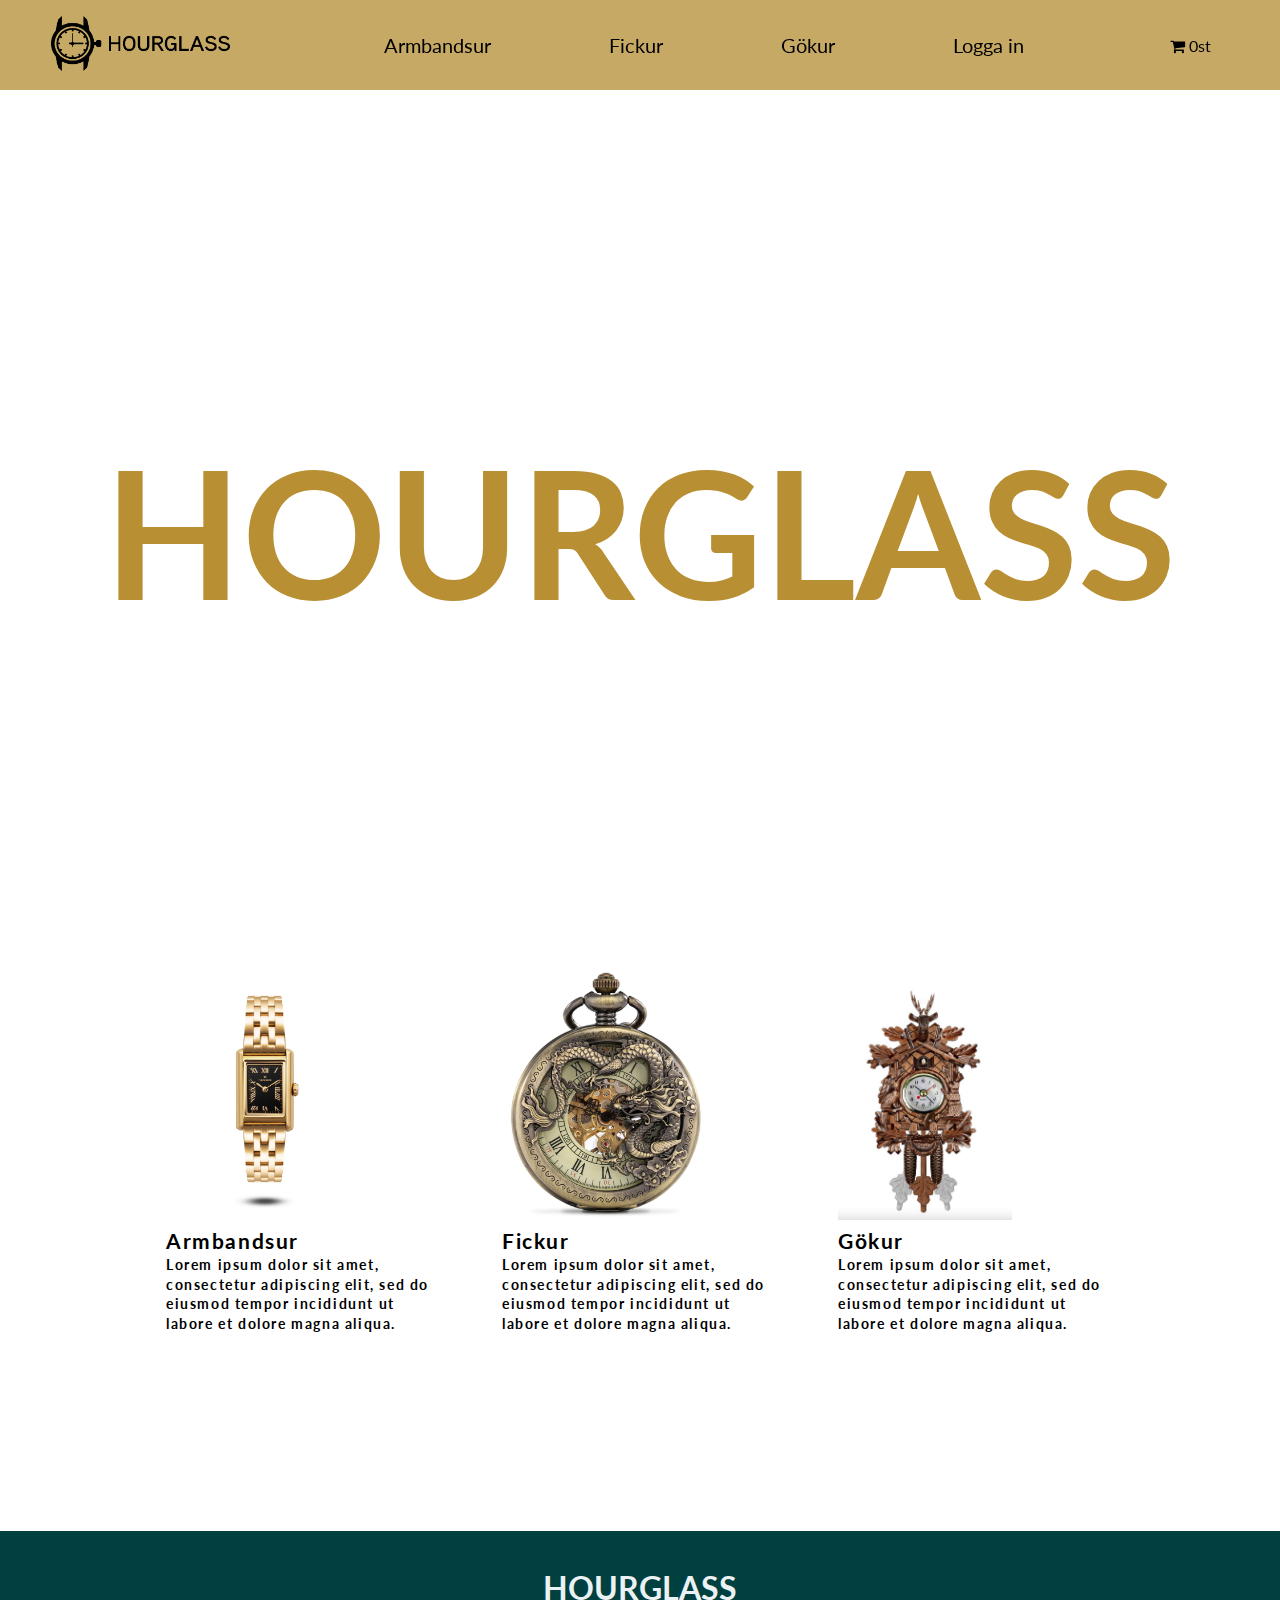
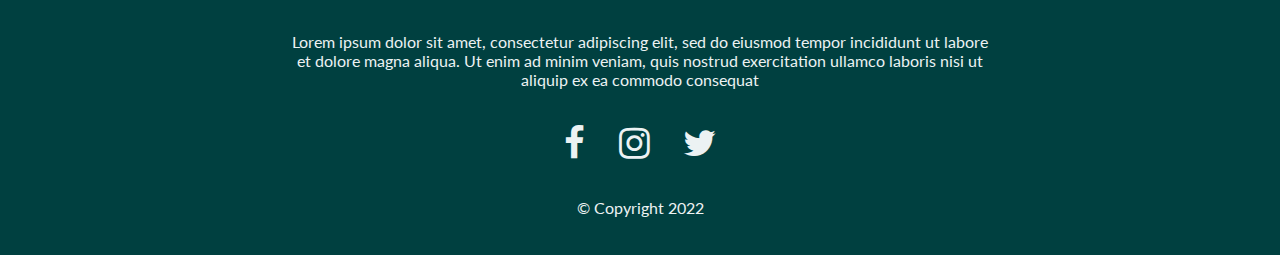
==== index.html @ e92aa278 "la till de jag tog bort p tag vid produkterna" ====
<!DOCTYPE html>
<html lang="sv">
<head>
  <meta charset="UTF-8">
  <meta http-equiv="X-UA-Compatible" content="IE=edge">
  <meta name="viewport" content="width=device-width, initial-scale=1.0">
  <link rel="stylesheet" href="https://use.fontawesome.com/releases/v5.6.3/css/all.css" integrity="sha384-UHRtZLI+pbxtHCWp1t77Bi1L4ZtiqrqD80Kn4Z8NTSRyMA2Fd33n5dQ8lWUE00s/" crossorigin="anonymous">
  <link rel="stylesheet" href="https://cdnjs.cloudflare.com/ajax/libs/font-awesome/4.7.0/css/font-awesome.min.css">
  <link rel="stylesheet" href="./Sass/style.css">
  <title>Watches - Webshop</title>
</head>
<body>
  <header class="header-img">
    <section class="header">
      <div class="logo"><a href="index.html"> <img src="./logo/hourglass-logo-1.png" alt="Hourglass logo" class="hourglass-logo"> </a></div>
      <div class="cart">
        <i class="fa fa-shopping-cart" aria-hidden="true"></i>
        <span id="quantity">0</span>st
      </div>
      <div class="hamburger-container">
        <div class="hamburger-line"></div>
      </div>
      <nav class="nav">
        <ul id="loginMenuList">
          <li><a href="Produktlista.html?category=armbandsur">Armbandsur</a></li>
          <li><a href="Produktlista.html?category=Fickur">Fickur</a></li>
          <li><a href="Produktlista.html?category=Gökur">Gökur</a></li>
          <li id="loginMenuLink"><a href="./login.html">Logga in</a></li>
        </ul>
      </nav>
    </section>
    <div class="imgDiv">
    <img class="headerIMG" src="https://images.unsplash.com/photo-1613710774862-d813121e6d44?ixlib=rb-1.2.1&ixid=MnwxMjA3fDB8MHxwaG90by1wYWdlfHx8fGVufDB8fHx8&auto=format&fit=crop&w=870&q=80" alt="">
    </div>
    <h1 class="startheading">HOURGLASS</h1>
  </header>
  <main class="startmain">
    <Section class="categorycontainer">
      <div class="category"><a href="Produktlista.html?category=armbandsur">
        <img src="./images/products/Armbandsur1.png" alt="">
      <h2>Armbandsur</h2><p>Lorem ipsum dolor sit amet, consectetur adipiscing elit, sed do eiusmod tempor incididunt ut labore et dolore magna aliqua.</p></a></div>
      <div class="category"><a href="Produktlista.html?category=Fickur">
        <img src="../images/products/Fickur1.png" alt="">
        <h2>Fickur</h2><p>Lorem ipsum dolor sit amet, consectetur adipiscing elit, sed do eiusmod tempor incididunt ut labore et dolore magna aliqua.</p></a></div>
      <div class="category"><a href="Produktlista.html?category=Gökur">
        <img src="../images/products/gokur5.png" alt="">
        <h2>Gökur</h2><p>Lorem ipsum dolor sit amet, consectetur adipiscing elit, sed do eiusmod tempor incididunt ut labore et dolore magna aliqua.</p></a></div>
    </Section>
  </main>
  <footer class="footer">
    <div class="footerTitle">
      <li><a href="index.html">HOURGLASS</a></li>
    </div>
    <div class="footerText">
      <p>Lorem ipsum dolor sit amet, consectetur adipiscing elit, sed do eiusmod tempor incididunt ut labore et dolore magna aliqua. 
        Ut enim ad minim veniam, quis nostrud exercitation ullamco laboris nisi ut aliquip ex ea commodo consequat
      </p>
    </div>
    
    <div class="social">
      <i class="fa fa-facebook"></i>
      <i class="fa fa-instagram"></i>
      <i class="fa fa-twitter"></i>
    </div>

    <p class="copyright">&copy; Copyright 2022 </p>
  </footer>

  <script src="./js/main.js"></script>
</body>
</html>
---- Sass/style.css ----
@import url(//fonts.googleapis.com/css?family=Lato:300:400);
main .main-wrapper {
  width: 90%;
  background: #004040;
  color: white;
  display: -webkit-box;
  display: -ms-flexbox;
  display: flex;
  -ms-flex-pack: distribute;
      justify-content: space-around;
  -webkit-box-orient: vertical;
  -webkit-box-direction: normal;
      -ms-flex-direction: column;
          flex-direction: column;
  -webkit-box-align: center;
      -ms-flex-align: center;
          align-items: center;
  margin: 10%;
}

main .main-wrapper .order-button {
  margin: 2%;
  border: 1px solid black;
  padding: 5px;
  border-radius: 7px;
}

main .main-wrapper .order-button:hover {
  background: #6d6dfa;
}

main .main-wrapper .shoppingcart-wrapper .card {
  color: black;
  width: 70vw;
  margin: 3% 0;
  padding: 1rem;
  border: 1px solid black;
  background: white;
}

main .main-wrapper .shoppingcart-wrapper .card img {
  width: 20vw;
}

main .main-wrapper .shoppingcart-wrapper .card .productHeaderContainer {
  display: -webkit-box;
  display: -ms-flexbox;
  display: flex;
  -webkit-box-pack: justify;
      -ms-flex-pack: justify;
          justify-content: space-between;
  -webkit-box-orient: horizontal;
  -webkit-box-direction: normal;
      -ms-flex-direction: row;
          flex-direction: row;
  -webkit-box-align: center;
      -ms-flex-align: center;
          align-items: center;
}

main .main-wrapper .shoppingcart-wrapper .card .productHeaderContainer .deleteBtn {
  border: none;
  background: none;
  font-size: 20px;
  margin-right: 5%;
  cursor: pointer;
}

main .main-wrapper .shoppingcart-wrapper .card .bottom-line-wrapper {
  margin-top: 5%;
  display: -webkit-box;
  display: -ms-flexbox;
  display: flex;
  -webkit-box-pack: justify;
      -ms-flex-pack: justify;
          justify-content: space-between;
  -webkit-box-orient: horizontal;
  -webkit-box-direction: normal;
      -ms-flex-direction: row;
          flex-direction: row;
  -webkit-box-align: center;
      -ms-flex-align: center;
          align-items: center;
  width: 100%;
}

main .main-wrapper .shoppingcart-wrapper .card .bottom-line-wrapper button {
  padding: .5vh 1.5vw;
  border: .5px solid black;
  background: rgba(185, 143, 52, 0.3);
}

main .main-wrapper .shoppingcart-wrapper .card .bottom-line-wrapper .decreaseBtn {
  border-radius: 5px 0 0 5px;
}

main .main-wrapper .shoppingcart-wrapper .card .bottom-line-wrapper .increaseBtn {
  border-radius: 0 5px 5px 0;
}

main .orderCartBtn {
  -ms-flex-item-align: center !important;
      -ms-grid-row-align: center !important;
      align-self: center !important;
  margin-bottom: 20vh !important;
}

@media only screen and (min-width: 600px) {
  main .main-wrapper .shoppingcart-wrapper .card {
    display: -webkit-box;
    display: -ms-flexbox;
    display: flex;
    -webkit-box-pack: start;
        -ms-flex-pack: start;
            justify-content: flex-start;
    -webkit-box-orient: horizontal;
    -webkit-box-direction: normal;
        -ms-flex-direction: row;
            flex-direction: row;
    -webkit-box-align: center;
        -ms-flex-align: center;
            align-items: center;
    margin: 1% 0;
  }
  main .main-wrapper .shoppingcart-wrapper .card img {
    width: 8vw;
    margin-right: 5%;
  }
  main .main-wrapper .shoppingcart-wrapper .card .productHeaderContainer {
    margin: 0 0 5% 0;
  }
  main .main-wrapper .shoppingcart-wrapper .card .bottom-line-wrapper {
    display: -webkit-box;
    display: -ms-flexbox;
    display: flex;
    -webkit-box-pack: justify;
        -ms-flex-pack: justify;
            justify-content: space-between;
    -webkit-box-orient: horizontal;
    -webkit-box-direction: normal;
        -ms-flex-direction: row;
            flex-direction: row;
    -webkit-box-align: center;
        -ms-flex-align: center;
            align-items: center;
    width: 40vw;
  }
}

.productside {
  margin: 2rem auto 15rem;
}

.productside .productCard {
  display: -webkit-box;
  display: -ms-flexbox;
  display: flex;
  -webkit-box-pack: center;
      -ms-flex-pack: center;
          justify-content: center;
  -webkit-box-orient: vertical;
  -webkit-box-direction: normal;
      -ms-flex-direction: column;
          flex-direction: column;
  -webkit-box-align: center;
      -ms-flex-align: center;
          align-items: center;
  margin: 2%;
  -webkit-transition: all 0.3s ease;
  transition: all 0.3s ease;
}

.productside .productCard:hover {
  -webkit-transform: scale(103%);
          transform: scale(103%);
}

.productside .productheading {
  -ms-flex-item-align: start;
      align-self: flex-start;
}

.productside .productImg {
  display: -webkit-box;
  display: -ms-flexbox;
  display: flex;
  -webkit-box-pack: center;
      -ms-flex-pack: center;
          justify-content: center;
  -webkit-box-orient: horizontal;
  -webkit-box-direction: normal;
      -ms-flex-direction: row;
          flex-direction: row;
  -webkit-box-align: center;
      -ms-flex-align: center;
          align-items: center;
  width: 16rem;
  height: 16rem;
  margin: 3rem;
}

.productside .productImg img {
  width: 100%;
}

.productside .producttext {
  margin: 0.313rem;
  width: 18rem;
  height: 10rem;
}

.productside .productinfo {
  display: -webkit-box;
  display: -ms-flexbox;
  display: flex;
  -ms-flex-pack: distribute;
      justify-content: space-around;
  -webkit-box-orient: horizontal;
  -webkit-box-direction: normal;
      -ms-flex-direction: row;
          flex-direction: row;
  -webkit-box-align: start;
      -ms-flex-align: start;
          align-items: flex-start;
  width: 16rem;
  margin-top: 1.25rem;
}

.productside .price {
  font-weight: bold;
}

@media only screen and (min-width: 600px) {
  .header .hamburger-container {
    display: none;
  }
  .header .nav {
    -webkit-transform: translateX(0);
            transform: translateX(0);
    inset: 0 0 0 0;
    height: 10%;
    background: none;
  }
  .header .nav ul {
    display: -webkit-box;
    display: -ms-flexbox;
    display: flex;
    -ms-flex-pack: distribute;
        justify-content: space-around;
    -webkit-box-orient: horizontal;
    -webkit-box-direction: normal;
        -ms-flex-direction: row;
            flex-direction: row;
    -webkit-box-align: center;
        -ms-flex-align: center;
            align-items: center;
  }
  .header .nav ul li {
    display: -webkit-box;
    display: -ms-flexbox;
    display: flex;
    -ms-flex-pack: distribute;
        justify-content: space-around;
    -webkit-box-orient: horizontal;
    -webkit-box-direction: normal;
        -ms-flex-direction: row;
            flex-direction: row;
    -webkit-box-align: center;
        -ms-flex-align: center;
            align-items: center;
  }
  .header .nav ul li a {
    font-size: 1.25rem;
    color: black;
  }
  .productside .productImg {
    display: -webkit-box;
    display: -ms-flexbox;
    display: flex;
    -webkit-box-pack: center;
        -ms-flex-pack: center;
            justify-content: center;
    -webkit-box-orient: horizontal;
    -webkit-box-direction: normal;
        -ms-flex-direction: row;
            flex-direction: row;
    -webkit-box-align: center;
        -ms-flex-align: center;
            align-items: center;
    width: 20rem;
    height: 20rem;
    margin: 5rem;
  }
  .productside .productImg img {
    width: 100%;
  }
}

.filter-products {
  padding: 0.5rem;
}

.filter-products .filter-field {
  margin: 0.75rem 0;
}

.filter-products .search-btn {
  color: #004040;
  background-color: transparent;
  border-color: #004040;
  -webkit-box-sizing: border-box;
          box-sizing: border-box;
  border-width: 1px;
  cursor: pointer;
}

.filter-products .search-btn:hover {
  color: white;
  background-color: #004040;
}

.productlist .productCard {
  margin: 2rem auto 10rem;
  padding: 2rem 1rem;
  background-color: #004040;
  color: #ECF2F3;
}

.productlist .productCard a {
  display: -webkit-box;
  display: -ms-flexbox;
  display: flex;
  -ms-flex-pack: distribute;
      justify-content: space-around;
  -webkit-box-orient: vertical;
  -webkit-box-direction: normal;
      -ms-flex-direction: column;
          flex-direction: column;
  -webkit-box-align: center;
      -ms-flex-align: center;
          align-items: center;
  margin: 2%;
}

.productlist img {
  max-width: 50%;
  max-height: 50%;
  border: 4px solid #b98f34;
  -webkit-transition: all 0.3s ease;
  transition: all 0.3s ease;
}

.productlist img:hover {
  -webkit-transform: scale(103%);
          transform: scale(103%);
}

.productlist p {
  display: inline;
  font-weight: bold;
}

.productlist button {
  margin-left: 1rem;
}

.header-img {
  /* background-image: url("https://images.unsplash.com/photo-1578998323870-83a9a3d609e5?ixlib=rb-1.2.1&ixid=MnwxMjA3fDB8MHxwaG90by1wYWdlfHx8fGVufDB8fHx8&auto=format&fit=crop&w=2940&q=80");
    background-repeat: no-repeat;
    background-size: 100%;
    height: 80vh;
    border: 1px solid red;*/
  display: -webkit-box;
  display: -ms-flexbox;
  display: flex;
  -webkit-box-pack: start;
      -ms-flex-pack: start;
          justify-content: flex-start;
  -webkit-box-orient: vertical;
  -webkit-box-direction: normal;
      -ms-flex-direction: column;
          flex-direction: column;
  -webkit-box-align: center;
      -ms-flex-align: center;
          align-items: center;
  height: 100vh;
}

.header-img .imgDiv {
  width: 80vw;
  height: 80vh;
  overflow: hidden;
  margin-top: 5%;
  display: -webkit-box;
  display: -ms-flexbox;
  display: flex;
  -webkit-box-pack: center;
      -ms-flex-pack: center;
          justify-content: center;
  -webkit-box-orient: horizontal;
  -webkit-box-direction: normal;
      -ms-flex-direction: row;
          flex-direction: row;
  -webkit-box-align: center;
      -ms-flex-align: center;
          align-items: center;
}

.header-img .imgDiv .headerIMG {
  height: 80vh;
  margin: 0 15% 0 0;
}

.header-img .startheading {
  position: absolute;
  top: 47%;
  font-size: 14vw;
  color: #b98f34;
  -webkit-user-select: none;
     -moz-user-select: none;
      -ms-user-select: none;
          user-select: none;
}

.startmain {
  display: -webkit-box;
  display: -ms-flexbox;
  display: flex;
  -webkit-box-orient: vertical;
  -webkit-box-direction: normal;
      -ms-flex-direction: column;
          flex-direction: column;
  -webkit-box-pack: center;
      -ms-flex-pack: center;
          justify-content: center;
  -webkit-box-align: center;
      -ms-flex-align: center;
          align-items: center;
  padding: 50px 10px;
}

.startmain .categorycontainer {
  display: -webkit-box;
  display: -ms-flexbox;
  display: flex;
  -webkit-box-orient: vertical;
  -webkit-box-direction: normal;
      -ms-flex-direction: column;
          flex-direction: column;
  -webkit-box-align: center;
      -ms-flex-align: center;
          align-items: center;
  width: 80%;
}

.startmain .categorycontainer .category {
  margin: 20px 30px;
}

.startmain .categorycontainer .category a {
  text-decoration: none;
  color: #000000;
  letter-spacing: 0.1rem;
  margin: 10px 0px 0px;
  font-weight: 700;
  font-size: calc(0.6875rem + 0.3125 * ((100vw - 20rem) / 100));
  line-height: 1.4;
  font-family: Arial, Helvetica, sans-serif;
}

.startmain .categorycontainer .category a img {
  height: 250px;
  -webkit-transition: all 0.3s ease;
  transition: all 0.3s ease;
}

.startmain .categorycontainer .category a img:hover {
  -webkit-transform: scale(103%);
          transform: scale(103%);
}

@media only screen and (min-width: 600px) {
  .header .hamburger-container {
    display: none;
  }
  .header .nav {
    -webkit-transform: translateX(0);
            transform: translateX(0);
    inset: 0 0 0 0;
    height: 10%;
    background: none;
  }
  .header .nav ul {
    display: -webkit-box;
    display: -ms-flexbox;
    display: flex;
    -ms-flex-pack: distribute;
        justify-content: space-around;
    -webkit-box-orient: horizontal;
    -webkit-box-direction: normal;
        -ms-flex-direction: row;
            flex-direction: row;
    -webkit-box-align: center;
        -ms-flex-align: center;
            align-items: center;
  }
  .header .nav ul li {
    display: -webkit-box;
    display: -ms-flexbox;
    display: flex;
    -ms-flex-pack: distribute;
        justify-content: space-around;
    -webkit-box-orient: horizontal;
    -webkit-box-direction: normal;
        -ms-flex-direction: row;
            flex-direction: row;
    -webkit-box-align: center;
        -ms-flex-align: center;
            align-items: center;
  }
  .header .nav ul li a {
    font-size: 20px;
    color: black;
  }
  .header-img .imgDiv {
    width: 90vw;
    height: 70vh;
    position: relative;
    margin: 5%;
    overflow: hidden;
  }
  .header-img .imgDiv .headerIMG {
    background-repeat: no-repeat;
    position: absolute;
    background-size: 50%;
    height: 100vh;
    margin: 5px;
  }
  .header-img .startheading {
    font-size: 14vw;
  }
  .startmain .categorycontainer {
    display: -webkit-box;
    display: -ms-flexbox;
    display: flex;
    -webkit-box-pack: center;
        -ms-flex-pack: center;
            justify-content: center;
    -webkit-box-orient: horizontal;
    -webkit-box-direction: normal;
        -ms-flex-direction: row;
            flex-direction: row;
    -webkit-box-align: center;
        -ms-flex-align: center;
            align-items: center;
  }
}

* {
  font-family: Arial, Helvetica, sans-serif;
}

.create-login-main {
  display: -webkit-box;
  display: -ms-flexbox;
  display: flex;
  -ms-flex-pack: distribute;
      justify-content: space-around;
  -webkit-box-orient: vertical;
  -webkit-box-direction: normal;
      -ms-flex-direction: column;
          flex-direction: column;
  -webkit-box-align: center;
      -ms-flex-align: center;
          align-items: center;
}

.create-login-main .login-heading {
  margin: 20px 0 20px 0;
}

.create-login-main .create-login-form {
  display: -webkit-box;
  display: -ms-flexbox;
  display: flex;
  -webkit-box-pack: start;
      -ms-flex-pack: start;
          justify-content: flex-start;
  -webkit-box-orient: vertical;
  -webkit-box-direction: normal;
      -ms-flex-direction: column;
          flex-direction: column;
  -webkit-box-align: center;
      -ms-flex-align: center;
          align-items: center;
}

@media (min-width: 600px) {
  .create-login-main .create-login-form {
    width: 320px;
    display: -webkit-box;
    display: -ms-flexbox;
    display: flex;
    -webkit-box-pack: center;
        -ms-flex-pack: center;
            justify-content: center;
    -webkit-box-orient: horizontal;
    -webkit-box-direction: normal;
        -ms-flex-direction: row;
            flex-direction: row;
    -webkit-box-align: start;
        -ms-flex-align: start;
            align-items: flex-start;
    -ms-flex-wrap: wrap;
        flex-wrap: wrap;
  }
}

.create-login-main .create-login-form .input-container {
  display: -webkit-box;
  display: -ms-flexbox;
  display: flex;
  -ms-flex-pack: distribute;
      justify-content: space-around;
  -webkit-box-orient: vertical;
  -webkit-box-direction: normal;
      -ms-flex-direction: column;
          flex-direction: column;
  -webkit-box-align: center;
      -ms-flex-align: center;
          align-items: center;
}

@media (min-width: 600px) {
  .create-login-main .create-login-form .input-container {
    display: -webkit-box;
    display: -ms-flexbox;
    display: flex;
    -ms-flex-pack: distribute;
        justify-content: space-around;
    -webkit-box-orient: horizontal;
    -webkit-box-direction: normal;
        -ms-flex-direction: row;
            flex-direction: row;
    -webkit-box-align: center;
        -ms-flex-align: center;
            align-items: center;
    -ms-flex-wrap: wrap;
        flex-wrap: wrap;
    margin-bottom: 20px;
  }
}

.create-login-main .create-login-form .input-container .input-wrapper {
  display: -webkit-box;
  display: -ms-flexbox;
  display: flex;
  -webkit-box-pack: space-evenly;
      -ms-flex-pack: space-evenly;
          justify-content: space-evenly;
  -webkit-box-orient: vertical;
  -webkit-box-direction: normal;
      -ms-flex-direction: column;
          flex-direction: column;
  -webkit-box-align: center;
      -ms-flex-align: center;
          align-items: center;
  height: 228px;
}

.create-login-main .create-login-form .input-container .input-wrapper input {
  border: 1px solid black;
  border-radius: 3px;
  padding: 2px;
}

@media (min-width: 600px) {
  .create-login-main .create-login-form .input-container .input-wrapper {
    display: -webkit-box;
    display: -ms-flexbox;
    display: flex;
    -webkit-box-pack: start;
        -ms-flex-pack: start;
            justify-content: flex-start;
    -webkit-box-orient: vertical;
    -webkit-box-direction: normal;
        -ms-flex-direction: column;
            flex-direction: column;
    -webkit-box-align: center;
        -ms-flex-align: center;
            align-items: center;
    margin: 0 5px 0 5px;
  }
}

.create-login-main .create-login-form .input-container .input-wrapper .create-form-styling {
  margin: 5px 0 5px 0;
}

.create-login-main .create-login-form .buyBtn.create-form-styling {
  margin: 10px 0 20px 0;
}

.hidden-login {
  display: none;
}

.create-login-main {
  padding-top: 20px;
}

.login-header {
  margin-bottom: 10px;
}

.login-form {
  display: -webkit-box;
  display: -ms-flexbox;
  display: flex;
  -webkit-box-pack: start;
      -ms-flex-pack: start;
          justify-content: flex-start;
  -webkit-box-orient: vertical;
  -webkit-box-direction: normal;
      -ms-flex-direction: column;
          flex-direction: column;
  -webkit-box-align: center;
      -ms-flex-align: center;
          align-items: center;
  height: 450px;
}

.login-form .input-container {
  display: -webkit-box;
  display: -ms-flexbox;
  display: flex;
  -ms-flex-pack: distribute;
      justify-content: space-around;
  -webkit-box-orient: vertical;
  -webkit-box-direction: normal;
      -ms-flex-direction: column;
          flex-direction: column;
  -webkit-box-align: center;
      -ms-flex-align: center;
          align-items: center;
}

@media (min-width: 600px) {
  .login-form .input-container {
    display: -webkit-box;
    display: -ms-flexbox;
    display: flex;
    -ms-flex-pack: distribute;
        justify-content: space-around;
    -webkit-box-orient: horizontal;
    -webkit-box-direction: normal;
        -ms-flex-direction: row;
            flex-direction: row;
    -webkit-box-align: center;
        -ms-flex-align: center;
            align-items: center;
    -ms-flex-wrap: wrap;
        flex-wrap: wrap;
  }
}

.login-form .input-container .input-wrapper {
  display: -webkit-box;
  display: -ms-flexbox;
  display: flex;
  -webkit-box-pack: space-evenly;
      -ms-flex-pack: space-evenly;
          justify-content: space-evenly;
  -webkit-box-orient: vertical;
  -webkit-box-direction: normal;
      -ms-flex-direction: column;
          flex-direction: column;
  -webkit-box-align: center;
      -ms-flex-align: center;
          align-items: center;
}

@media (min-width: 600px) {
  .login-form .input-container .input-wrapper {
    display: -webkit-box;
    display: -ms-flexbox;
    display: flex;
    -webkit-box-pack: start;
        -ms-flex-pack: start;
            justify-content: flex-start;
    -webkit-box-orient: vertical;
    -webkit-box-direction: normal;
        -ms-flex-direction: column;
            flex-direction: column;
    -webkit-box-align: center;
        -ms-flex-align: center;
            align-items: center;
    margin: 0 5px 0 5px;
  }
}

.login-form .input-container .input-wrapper .create-form-styling {
  margin: 5px 0 5px 0;
}

.login-form .input-container .input-wrapper input {
  border: 1px solid black;
  border-radius: 3px;
  padding: 2px;
}

.login-form .buyBtn.create-form-styling {
  margin-top: 10px;
}

.login-form .link-button {
  text-decoration: none;
  color: #ECF2F3;
  cursor: default;
}

section {
  display: -webkit-box;
  display: -ms-flexbox;
  display: flex;
  -webkit-box-pack: start;
      -ms-flex-pack: start;
          justify-content: flex-start;
  -webkit-box-orient: vertical;
  -webkit-box-direction: normal;
      -ms-flex-direction: column;
          flex-direction: column;
  -webkit-box-align: center;
      -ms-flex-align: center;
          align-items: center;
}

section .orderTitle {
  margin-top: 5%;
}

section .orderSection {
  -ms-flex-item-align: center;
      -ms-grid-row-align: center;
      align-self: center;
  margin: 5%;
}

section .orderSection .orderContainer {
  display: -webkit-box;
  display: -ms-flexbox;
  display: flex;
  -ms-flex-pack: distribute;
      justify-content: space-around;
  -webkit-box-orient: vertical;
  -webkit-box-direction: normal;
      -ms-flex-direction: column;
          flex-direction: column;
  -webkit-box-align: center;
      -ms-flex-align: center;
          align-items: center;
}

section .orderSection .orderContainer .oneproduct {
  display: -webkit-box;
  display: -ms-flexbox;
  display: flex;
  -webkit-box-pack: start;
      -ms-flex-pack: start;
          justify-content: flex-start;
  -webkit-box-orient: horizontal;
  -webkit-box-direction: normal;
      -ms-flex-direction: row;
          flex-direction: row;
  -webkit-box-align: start;
      -ms-flex-align: start;
          align-items: flex-start;
  margin: 4% 0;
  -ms-flex-item-align: start;
      align-self: flex-start;
  width: 50vw;
}

section .orderSection .orderContainer .oneproduct img {
  width: 5rem;
  margin-right: 5%;
}

section .orderSection .orderContainer .oneproduct h2 {
  margin-bottom: 5%;
}

section .orderSection .line {
  width: 80vw;
  height: 0.5px;
  background: gray;
}

section .totalPrice {
  margin-top: 5%;
  float: right;
}

.order-form {
  display: -webkit-box;
  display: -ms-flexbox;
  display: flex;
  -ms-flex-pack: distribute;
      justify-content: space-around;
  -webkit-box-orient: vertical;
  -webkit-box-direction: normal;
      -ms-flex-direction: column;
          flex-direction: column;
  -webkit-box-align: center;
      -ms-flex-align: center;
          align-items: center;
}

.order-form input,
.order-form textarea {
  border: 1px solid black;
  border-radius: 3px;
  padding: 2px;
}

.order-form .orderFormular {
  display: -webkit-box;
  display: -ms-flexbox;
  display: flex;
  -ms-flex-pack: distribute;
      justify-content: space-around;
  -webkit-box-orient: horizontal;
  -webkit-box-direction: normal;
      -ms-flex-direction: row;
          flex-direction: row;
  -webkit-box-align: start;
      -ms-flex-align: start;
          align-items: flex-start;
  -ms-flex-wrap: wrap;
      flex-wrap: wrap;
}

@media (min-width: 500px) {
  .order-form .orderFormular {
    display: -webkit-box;
    display: -ms-flexbox;
    display: flex;
    -ms-flex-pack: distribute;
        justify-content: space-around;
    -webkit-box-orient: horizontal;
    -webkit-box-direction: normal;
        -ms-flex-direction: row;
            flex-direction: row;
    -webkit-box-align: start;
        -ms-flex-align: start;
            align-items: flex-start;
    -ms-flex-wrap: nowrap;
        flex-wrap: nowrap;
  }
}

.order-form .orderFormular .wrapper {
  display: -webkit-box;
  display: -ms-flexbox;
  display: flex;
  -ms-flex-pack: distribute;
      justify-content: space-around;
  -webkit-box-orient: vertical;
  -webkit-box-direction: normal;
      -ms-flex-direction: column;
          flex-direction: column;
  -webkit-box-align: center;
      -ms-flex-align: center;
          align-items: center;
  height: 200px;
  width: 170px;
  margin: 0 5px 0 5px;
}

.order-form h3 {
  margin-bottom: 10px;
}

.order-form .comment-wrapper {
  display: -webkit-box;
  display: -ms-flexbox;
  display: flex;
  -ms-flex-pack: distribute;
      justify-content: space-around;
  -webkit-box-orient: vertical;
  -webkit-box-direction: normal;
      -ms-flex-direction: column;
          flex-direction: column;
  -webkit-box-align: center;
      -ms-flex-align: center;
          align-items: center;
  margin: 10px 0 30px 0;
}

.order-form .comment-wrapper #orderComments {
  margin: 10px 0 10px 0;
}

.kvittocontainer {
  display: -webkit-box;
  display: -ms-flexbox;
  display: flex;
  -ms-flex-pack: distribute;
      justify-content: space-around;
  -webkit-box-orient: vertical;
  -webkit-box-direction: normal;
      -ms-flex-direction: column;
          flex-direction: column;
  -webkit-box-align: center;
      -ms-flex-align: center;
          align-items: center;
  border: 1px solid #004040;
  margin: 2rem;
  padding: 1rem;
  width: 100%;
}

.kvittocontainer .line {
  width: 80vw;
  height: 0.5px;
  background: gray;
}

.kvittocontainer .kvittohead {
  display: -webkit-box;
  display: -ms-flexbox;
  display: flex;
  -ms-flex-pack: distribute;
      justify-content: space-around;
  -webkit-box-orient: vertical;
  -webkit-box-direction: normal;
      -ms-flex-direction: column;
          flex-direction: column;
  -webkit-box-align: center;
      -ms-flex-align: center;
          align-items: center;
  height: 7rem;
}

.kvittocontainer .kvittoproduk {
  display: -webkit-box;
  display: -ms-flexbox;
  display: flex;
  -webkit-box-pack: center;
      -ms-flex-pack: center;
          justify-content: center;
  -webkit-box-orient: horizontal;
  -webkit-box-direction: normal;
      -ms-flex-direction: row;
          flex-direction: row;
  -webkit-box-align: center;
      -ms-flex-align: center;
          align-items: center;
}

.kvittocontainer ul {
  list-style: none;
  min-height: 5rem;
}

.kvittocontainer ul li {
  margin: 10px;
  word-spacing: 10px;
}

.kvittocontainer .kvittopersinfo {
  display: -webkit-box;
  display: -ms-flexbox;
  display: flex;
  -ms-flex-pack: distribute;
      justify-content: space-around;
  -webkit-box-orient: vertical;
  -webkit-box-direction: normal;
      -ms-flex-direction: column;
          flex-direction: column;
  -webkit-box-align: center;
      -ms-flex-align: center;
          align-items: center;
  border: black 1px solid;
  margin-top: 15px;
  width: 80%;
  height: 200px;
}

.kvittocontainer #end {
  margin-top: 10px;
}

.required:after {
  color: #e32;
  content: " *";
  display: inline;
}

* {
  margin: 0;
  padding: 0;
  font-family: "Lato", sans-serif;
}

body {
  overflow-x: hidden;
}

.header {
  width: 100vw;
  height: 10vh;
  background: #ECF2F3;
  display: -webkit-box;
  display: -ms-flexbox;
  display: flex;
  -webkit-box-pack: justify;
      -ms-flex-pack: justify;
          justify-content: space-between;
  -webkit-box-orient: horizontal;
  -webkit-box-direction: normal;
      -ms-flex-direction: row;
          flex-direction: row;
  -webkit-box-align: center;
      -ms-flex-align: center;
          align-items: center;
}

.header .logo {
  margin-left: 4%;
}

.header .logo .hourglass-logo {
  height: 55px;
  width: 180px;
}

.header .nav {
  display: -webkit-box;
  display: -ms-flexbox;
  display: flex;
  -webkit-box-pack: center;
      -ms-flex-pack: center;
          justify-content: center;
  -webkit-box-orient: vertical;
  -webkit-box-direction: normal;
      -ms-flex-direction: column;
          flex-direction: column;
  -webkit-box-align: center;
      -ms-flex-align: center;
          align-items: center;
  position: fixed;
  background-color: rgba(185, 143, 52, 0.747);
  -webkit-backdrop-filter: blur(4px);
          backdrop-filter: blur(4px);
  height: 100vh;
  inset: 0 0 0 40%;
  -webkit-transform: translateX(100%);
          transform: translateX(100%);
  z-index: 999;
  -webkit-transition: all 0.3s ease;
  transition: all 0.3s ease;
}

.header .nav ul {
  height: 80%;
  width: 50%;
  display: -webkit-box;
  display: -ms-flexbox;
  display: flex;
  -ms-flex-pack: distribute;
      justify-content: space-around;
  -webkit-box-orient: vertical;
  -webkit-box-direction: normal;
      -ms-flex-direction: column;
          flex-direction: column;
  -webkit-box-align: center;
      -ms-flex-align: center;
          align-items: center;
}

.header .nav ul li {
  list-style: none;
  font-size: 1.2rem;
}

.header .nav ul li a {
  color: #ECF2F3;
  text-decoration: none;
}

.header .nav ul li a:hover {
  text-decoration: underline;
}

.header .nav.active {
  -webkit-transform: translateX(0%);
          transform: translateX(0%);
}

.header .hamburger-container {
  position: fixed;
  right: 0;
  display: -webkit-box;
  display: -ms-flexbox;
  display: flex;
  -webkit-box-pack: center;
      -ms-flex-pack: center;
          justify-content: center;
  -webkit-box-orient: vertical;
  -webkit-box-direction: normal;
      -ms-flex-direction: column;
          flex-direction: column;
  -webkit-box-align: center;
      -ms-flex-align: center;
          align-items: center;
  width: 40px;
  height: 40px;
  margin: 15px;
  z-index: 9999;
}

.header .hamburger-container .hamburger-line {
  width: 100%;
  height: 3px;
  background: black;
  -webkit-transition: all 0.5s ease;
  transition: all 0.5s ease;
}

.header .hamburger-container .hamburger-line::before, .header .hamburger-container .hamburger-line::after {
  content: "";
  position: absolute;
  width: 100%;
  height: 3px;
  background: black;
  -webkit-transition: all 0.5s ease;
  transition: all 0.5s ease;
}

.header .hamburger-container .hamburger-line::before {
  top: 15%;
}

.header .hamburger-container .hamburger-line::after {
  bottom: 15%;
}

.header .hamburger-container.activeBtn {
  z-index: 9999;
}

.header .hamburger-container.activeBtn .hamburger-line {
  background: transparent;
}

.header .hamburger-container.activeBtn .hamburger-line::before {
  -webkit-transform: translateY(12.5px) rotate(45deg);
          transform: translateY(12.5px) rotate(45deg);
}

.header .hamburger-container.activeBtn .hamburger-line::after {
  -webkit-transform: translateY(-12.5px) rotate(-45deg);
          transform: translateY(-12.5px) rotate(-45deg);
}

.header .cart {
  position: relative;
  right: 20%;
  padding: 2.5px 5px;
  cursor: pointer;
}

.header .cart:hover {
  background-color: #004040;
  color: white;
  border-radius: 4px;
}

.footer {
  margin-top: 10%;
  background-color: #004040;
  color: #ECF2F3;
  text-align: center;
  padding: 5%;
}

.footer .footerTitle {
  padding: 5%;
}

.footer .footerTitle li {
  list-style: none;
  font-size: 3.5vh;
}

.footer .footerTitle li a {
  color: #ECF2F3;
  text-decoration: none;
}

.footer .footerTitle li a:hover {
  color: rgba(185, 143, 52, 0.747);
}

.footer .social {
  font-size: 4vh;
  padding: 5%;
}

#shoppingcart-main {
  display: -webkit-box;
  display: -ms-flexbox;
  display: flex;
  -ms-flex-pack: distribute;
      justify-content: space-around;
  -webkit-box-orient: vertical;
  -webkit-box-direction: normal;
      -ms-flex-direction: column;
          flex-direction: column;
  -webkit-box-align: center;
      -ms-flex-align: center;
          align-items: center;
  height: 100%;
}

#shoppingcart-main .back-btn {
  -ms-flex-item-align: start;
      align-self: flex-start;
  margin: 2% 0 0 2%;
  color: #004040;
  background-color: transparent;
  border-color: #004040;
  -webkit-box-sizing: border-box;
          box-sizing: border-box;
  border-width: 1px;
  cursor: pointer;
  padding: .4rem 1rem;
  border: 1px solid;
  -webkit-box-shadow: 0 1px 1px rgba(0, 0, 0, 0.1), inset 0 1px 1px rgba(0, 0, 0, 0.1);
          box-shadow: 0 1px 1px rgba(0, 0, 0, 0.1), inset 0 1px 1px rgba(0, 0, 0, 0.1);
  font-weight: 700;
  text-shadow: 0 1px 1px rgba(0, 0, 0, 0.1);
  border-radius: 1.875rem;
}

#shoppingcart-main .back-btn:hover {
  color: white;
  background-color: #004040;
}

.buyBtn {
  color: #fff;
  background-color: #b98f34;
  min-width: 5rem;
  border: 2px solid white;
  padding: .4rem 1rem;
  border: 1px solid;
  -webkit-box-shadow: 0 1px 1px rgba(0, 0, 0, 0.1), inset 0 1px 1px rgba(0, 0, 0, 0.1);
          box-shadow: 0 1px 1px rgba(0, 0, 0, 0.1), inset 0 1px 1px rgba(0, 0, 0, 0.1);
  font-weight: 700;
  text-shadow: 0 1px 1px rgba(0, 0, 0, 0.1);
  border-radius: 1.875rem;
}

.buyBtn:hover {
  border: 2px solid #b98f34;
  color: #b98f34;
  background-color: white;
}

.basbtnStyle {
  padding: .4rem 1rem;
  border: 1px solid;
  -webkit-box-shadow: 0 1px 1px rgba(0, 0, 0, 0.1), inset 0 1px 1px rgba(0, 0, 0, 0.1);
          box-shadow: 0 1px 1px rgba(0, 0, 0, 0.1), inset 0 1px 1px rgba(0, 0, 0, 0.1);
  font-weight: 700;
  text-shadow: 0 1px 1px rgba(0, 0, 0, 0.1);
  border-radius: 1.875rem;
}

@media only screen and (min-width: 600px) {
  body {
    overflow-x: hidden;
  }
  .header .hamburger-container {
    display: none;
  }
  .header .hamburger-container {
    display: none;
  }
  .header .logo {
    z-index: 1;
  }
  .header .nav {
    -webkit-transform: translateX(0);
            transform: translateX(0);
    inset: 0 0 0 0;
    height: 10%;
    -webkit-backdrop-filter: blur(0);
            backdrop-filter: blur(0);
    position: absolute;
    width: 100%;
    z-index: 0;
  }
  .header .nav ul {
    display: -webkit-box;
    display: -ms-flexbox;
    display: flex;
    -webkit-box-pack: justify;
        -ms-flex-pack: justify;
            justify-content: space-between;
    -webkit-box-orient: horizontal;
    -webkit-box-direction: normal;
        -ms-flex-direction: row;
            flex-direction: row;
    -webkit-box-align: center;
        -ms-flex-align: center;
            align-items: center;
    margin-left: 10%;
    width: 50%;
  }
  .header .nav ul li a {
    color: black;
  }
  .header .cart {
    right: 5%;
    z-index: 1;
  }
  .footer {
    background-color: #004040;
    color: #ECF2F3;
    text-align: center;
    padding: 2%;
  }
  .footer .footerTitle {
    padding: 1%;
    font-size: 3vh;
    font-weight: bold;
  }
  .footer .footerText {
    padding: 1%;
    margin: 0% 20% 0% 20%;
  }
  .footer .social {
    padding: 1%;
    font-size: 4vh;
  }
  .footer .social i {
    padding: 1%;
  }
  .footer .copyright {
    padding: 1%;
  }
}

.basbtnStyle {
  padding: .4rem 1rem;
  border: 1px solid;
  -webkit-box-shadow: 0 1px 1px rgba(0, 0, 0, 0.1), inset 0 1px 1px rgba(0, 0, 0, 0.1);
          box-shadow: 0 1px 1px rgba(0, 0, 0, 0.1), inset 0 1px 1px rgba(0, 0, 0, 0.1);
  font-weight: 700;
  text-shadow: 0 1px 1px rgba(0, 0, 0, 0.1);
  border-radius: 1.875rem;
}
/*# sourceMappingURL=style.css.map */
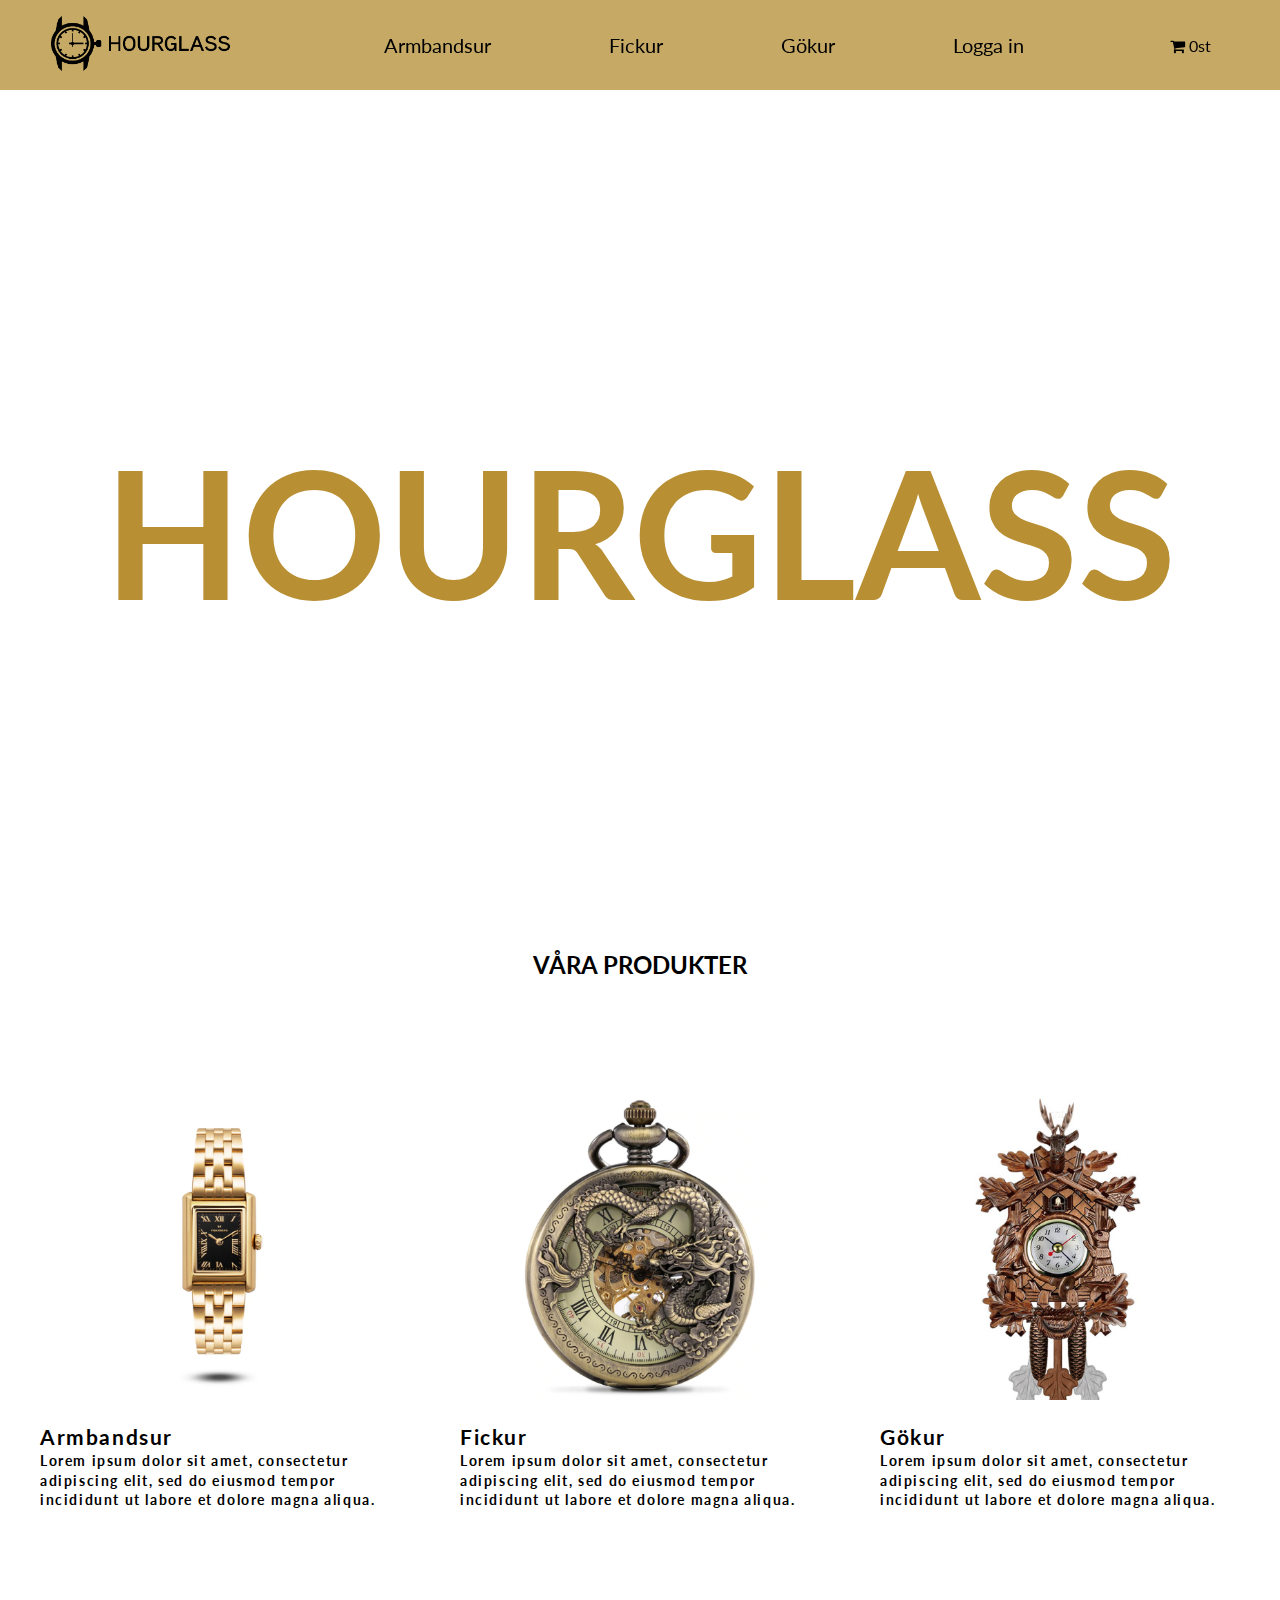
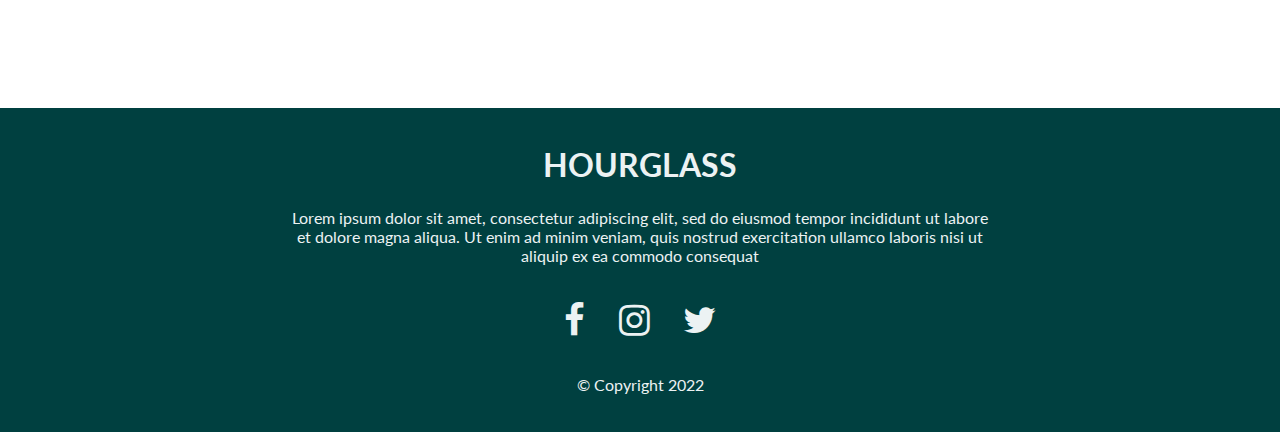
==== commit afde4245: "style" ====
--- a/index.html
+++ b/index.html
@@ -29,21 +29,24 @@
         </ul>
       </nav>
     </section>
+
     <div class="imgDiv">
-    <img class="headerIMG" src="https://images.unsplash.com/photo-1613710774862-d813121e6d44?ixlib=rb-1.2.1&ixid=MnwxMjA3fDB8MHxwaG90by1wYWdlfHx8fGVufDB8fHx8&auto=format&fit=crop&w=870&q=80" alt="">
+      <img class="headerIMG" src="https://images.unsplash.com/photo-1613710774862-d813121e6d44?ixlib=rb-1.2.1&ixid=MnwxMjA3fDB8MHxwaG90by1wYWdlfHx8fGVufDB8fHx8&auto=format&fit=crop&w=870&q=80" alt="">
     </div>
     <h1 class="startheading">HOURGLASS</h1>
   </header>
+ 
   <main class="startmain">
+    <h2 class="categoryTitel">Våra produkter</h2>
     <Section class="categorycontainer">
       <div class="category"><a href="Produktlista.html?category=armbandsur">
         <img src="./images/products/Armbandsur1.png" alt="">
       <h2>Armbandsur</h2><p>Lorem ipsum dolor sit amet, consectetur adipiscing elit, sed do eiusmod tempor incididunt ut labore et dolore magna aliqua.</p></a></div>
       <div class="category"><a href="Produktlista.html?category=Fickur">
-        <img src="../images/products/Fickur1.png" alt="">
+        <img src="./images/products/Fickur1.png" alt="">
         <h2>Fickur</h2><p>Lorem ipsum dolor sit amet, consectetur adipiscing elit, sed do eiusmod tempor incididunt ut labore et dolore magna aliqua.</p></a></div>
       <div class="category"><a href="Produktlista.html?category=Gökur">
-        <img src="../images/products/gokur5.png" alt="">
+        <img src="./images/products/gokur5.png" alt="">
         <h2>Gökur</h2><p>Lorem ipsum dolor sit amet, consectetur adipiscing elit, sed do eiusmod tempor incididunt ut labore et dolore magna aliqua.</p></a></div>
     </Section>
   </main>
--- a/Sass/style.css
+++ b/Sass/style.css
@@ -422,6 +422,10 @@
           user-select: none;
 }
 
+.categoryHeader {
+  color: red;
+}
+
 .startmain {
   display: -webkit-box;
   display: -ms-flexbox;
@@ -439,6 +443,15 @@
   padding: 50px 10px;
 }
 
+.startmain .categoryTitel {
+  text-transform: uppercase;
+  margin-bottom: 7%;
+}
+
+.startmain .categoryTitel:hover {
+  color: #b98f34;
+}
+
 .startmain .categorycontainer {
   display: -webkit-box;
   display: -ms-flexbox;
@@ -450,7 +463,6 @@
   -webkit-box-align: center;
       -ms-flex-align: center;
           align-items: center;
-  width: 80%;
 }
 
 .startmain .categorycontainer .category {
@@ -459,6 +471,13 @@
 
 .startmain .categorycontainer .category a {
   text-decoration: none;
+  display: -webkit-box;
+  display: -ms-flexbox;
+  display: flex;
+  -webkit-box-orient: vertical;
+  -webkit-box-direction: normal;
+      -ms-flex-direction: column;
+          flex-direction: column;
   color: #000000;
   letter-spacing: 0.1rem;
   margin: 10px 0px 0px;
@@ -469,9 +488,14 @@
 }
 
 .startmain .categorycontainer .category a img {
-  height: 250px;
+  max-width: 70%;
+  height: auto;
+  -ms-flex-item-align: center;
+      -ms-grid-row-align: center;
+      align-self: center;
   -webkit-transition: all 0.3s ease;
   transition: all 0.3s ease;
+  margin-bottom: 6%;
 }
 
 .startmain .categorycontainer .category a img:hover {
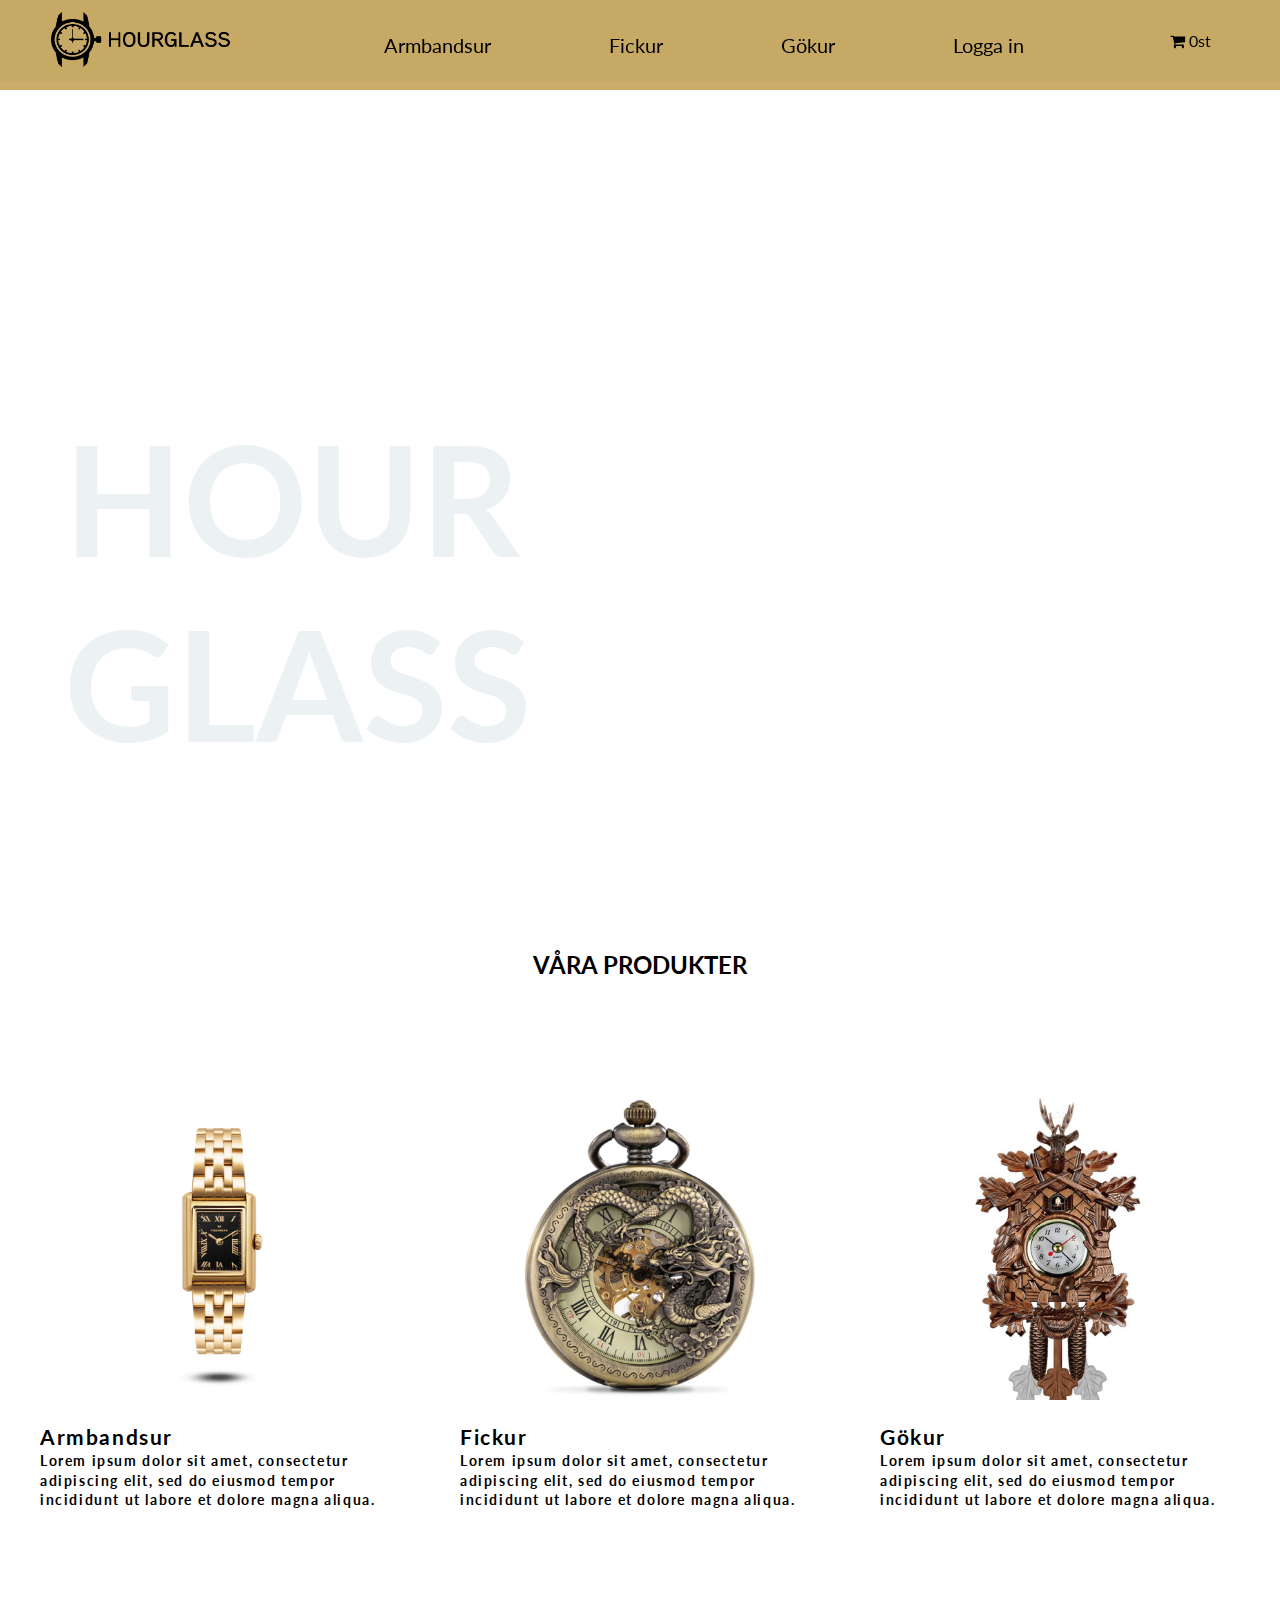
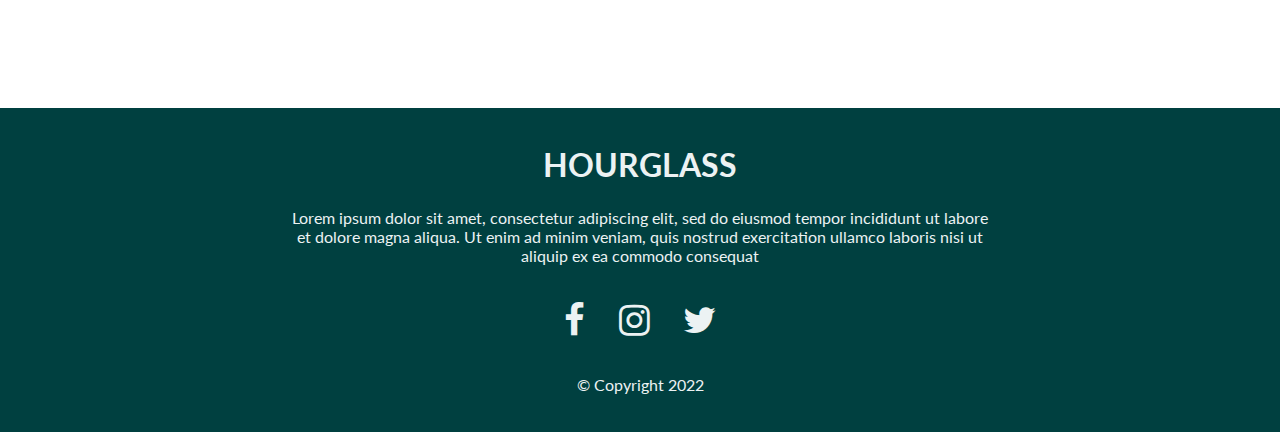
==== commit bfe8a5f6: "added header style" ====
--- a/index.html
+++ b/index.html
@@ -31,9 +31,9 @@
     </section>
 
     <div class="imgDiv">
-      <img class="headerIMG" src="https://images.unsplash.com/photo-1613710774862-d813121e6d44?ixlib=rb-1.2.1&ixid=MnwxMjA3fDB8MHxwaG90by1wYWdlfHx8fGVufDB8fHx8&auto=format&fit=crop&w=870&q=80" alt="">
+      <img class="headerIMG" src="https://images.unsplash.com/photo-1541778480-fc1752bbc2a9?ixlib=rb-1.2.1&ixid=MnwxMjA3fDB8MHxwaG90by1wYWdlfHx8fGVufDB8fHx8&auto=format&fit=crop&w=996&q=80" alt="">
     </div>
-    <h1 class="startheading">HOURGLASS</h1>
+    <h1 class="startheading">HOUR <br> GLASS</h1>
   </header>
  
   <main class="startmain">
--- a/Sass/style.css
+++ b/Sass/style.css
@@ -387,10 +387,9 @@
 }
 
 .header-img .imgDiv {
-  width: 80vw;
-  height: 80vh;
+  width: 100vw;
+  height: 100vh;
   overflow: hidden;
-  margin-top: 5%;
   display: -webkit-box;
   display: -ms-flexbox;
   display: flex;
@@ -407,15 +406,14 @@
 }
 
 .header-img .imgDiv .headerIMG {
-  height: 80vh;
-  margin: 0 15% 0 0;
+  height: 100%;
 }
 
 .header-img .startheading {
   position: absolute;
-  top: 47%;
-  font-size: 14vw;
-  color: #b98f34;
+  top: 35%;
+  font-size: 20vw;
+  color: #ECF2F3;
   -webkit-user-select: none;
      -moz-user-select: none;
       -ms-user-select: none;
@@ -546,11 +544,13 @@
     font-size: 20px;
     color: black;
   }
+  .header-img {
+    width: 100vw;
+  }
   .header-img .imgDiv {
-    width: 90vw;
-    height: 70vh;
+    width: 100vw;
+    height: 100vh;
     position: relative;
-    margin: 5%;
     overflow: hidden;
   }
   .header-img .imgDiv .headerIMG {
@@ -561,7 +561,10 @@
     margin: 5px;
   }
   .header-img .startheading {
-    font-size: 14vw;
+    font-size: 12vw;
+    left: 5%;
+    top: 45%;
+    color: #ECF2F3;
   }
   .startmain .categorycontainer {
     display: -webkit-box;
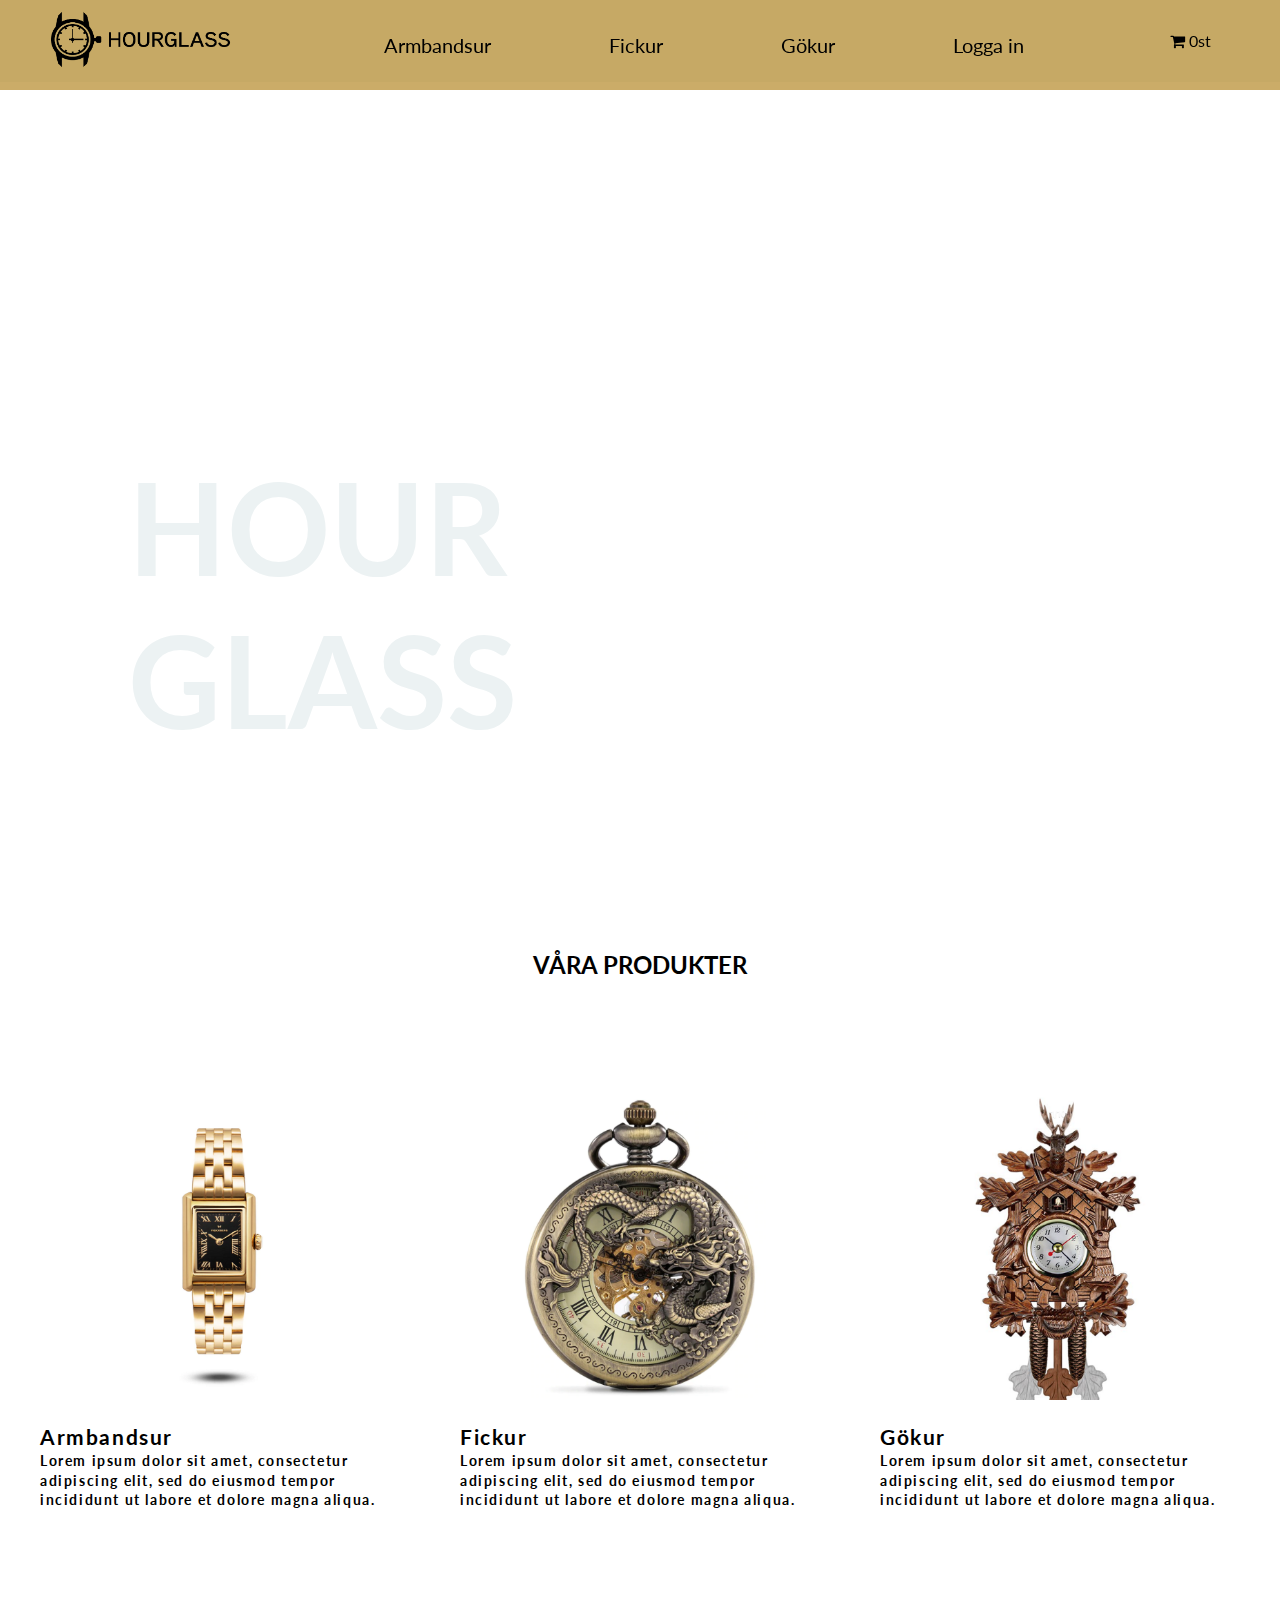
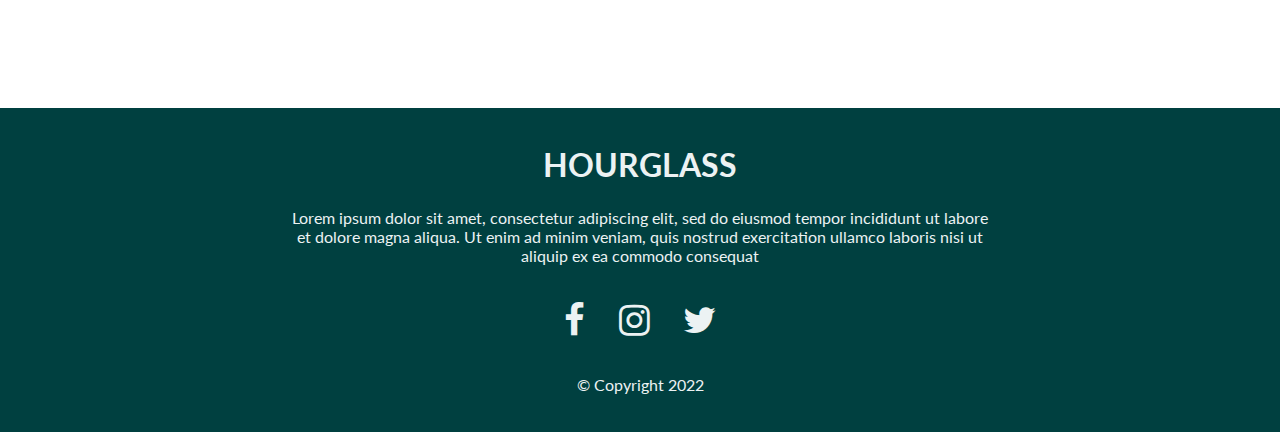
==== commit 1f562daa: "removed capital letters and unused commented code" ====
--- a/index.html
+++ b/index.html
@@ -22,9 +22,9 @@
       </div>
       <nav class="nav">
         <ul id="loginMenuList">
-          <li><a href="Produktlista.html?category=armbandsur">Armbandsur</a></li>
-          <li><a href="Produktlista.html?category=Fickur">Fickur</a></li>
-          <li><a href="Produktlista.html?category=Gökur">Gökur</a></li>
+          <li><a href="produktlista.html?category=armbandsur">Armbandsur</a></li>
+          <li><a href="produktlista.html?category=Fickur">Fickur</a></li>
+          <li><a href="produktlista.html?category=Gökur">Gökur</a></li>
           <li id="loginMenuLink"><a href="./login.html">Logga in</a></li>
         </ul>
       </nav>
--- a/Sass/style.css
+++ b/Sass/style.css
@@ -320,7 +320,7 @@
 }
 
 .productlist .productCard {
-  margin: 2rem auto 10rem;
+  margin: 2rem auto 6rem;
   padding: 2rem 1rem;
   background-color: #004040;
   color: #ECF2F3;
@@ -364,12 +364,28 @@
   margin-left: 1rem;
 }
 
+@media only screen and (min-width: 600px) {
+  .productlist {
+    display: -webkit-box;
+    display: -ms-flexbox;
+    display: flex;
+    -webkit-box-pack: center;
+        -ms-flex-pack: center;
+            justify-content: center;
+    -webkit-box-orient: horizontal;
+    -webkit-box-direction: normal;
+        -ms-flex-direction: row;
+            flex-direction: row;
+    -webkit-box-align: center;
+        -ms-flex-align: center;
+            align-items: center;
+  }
+  .productlist .productCard {
+    margin: 6% 1rem 0 1rem;
+  }
+}
+
 .header-img {
-  /* background-image: url("https://images.unsplash.com/photo-1578998323870-83a9a3d609e5?ixlib=rb-1.2.1&ixid=MnwxMjA3fDB8MHxwaG90by1wYWdlfHx8fGVufDB8fHx8&auto=format&fit=crop&w=2940&q=80");
-    background-repeat: no-repeat;
-    background-size: 100%;
-    height: 80vh;
-    border: 1px solid red;*/
   display: -webkit-box;
   display: -ms-flexbox;
   display: flex;
@@ -561,9 +577,9 @@
     margin: 5px;
   }
   .header-img .startheading {
-    font-size: 12vw;
-    left: 5%;
-    top: 45%;
+    font-size: 10vw;
+    left: 10%;
+    top: 50%;
     color: #ECF2F3;
   }
   .startmain .categorycontainer {
@@ -1130,6 +1146,10 @@
   font-family: "Lato", sans-serif;
 }
 
+*::-webkit-scrollbar {
+  display: none;
+}
+
 body {
   overflow-x: hidden;
 }
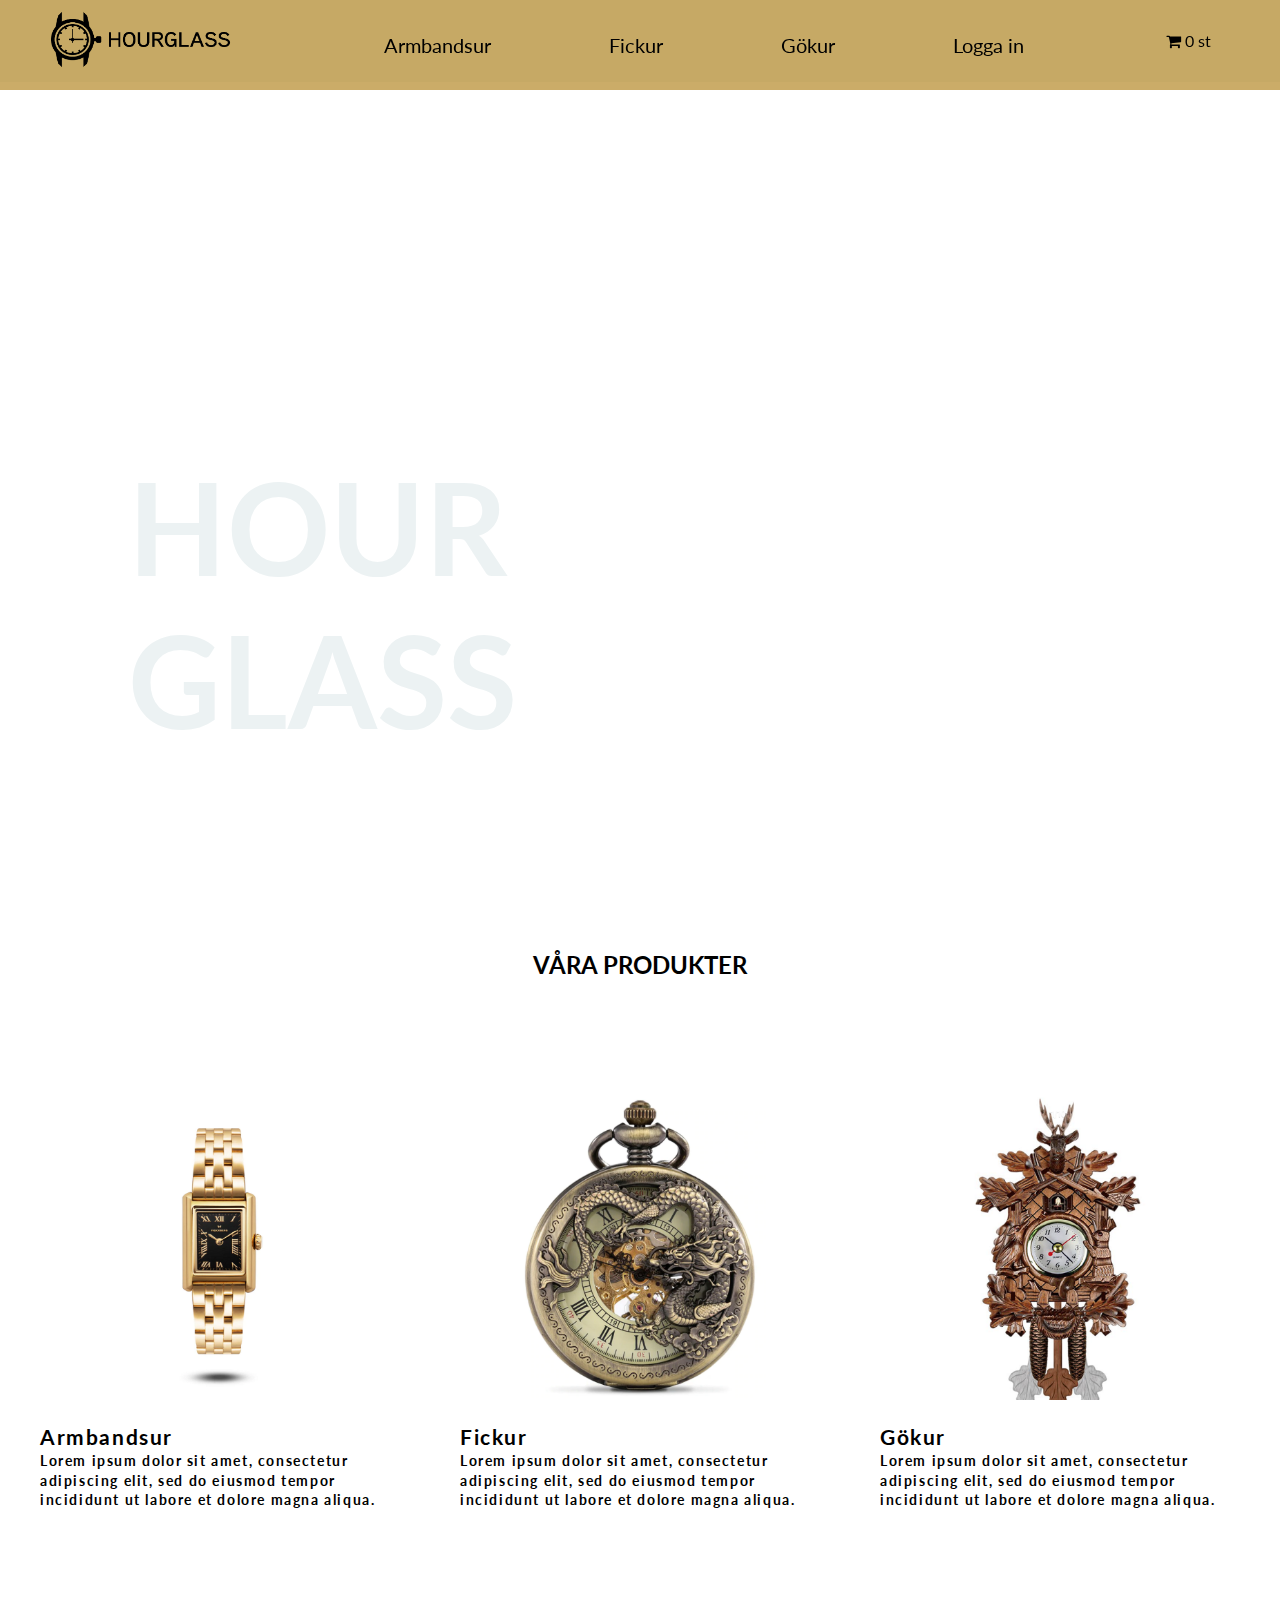
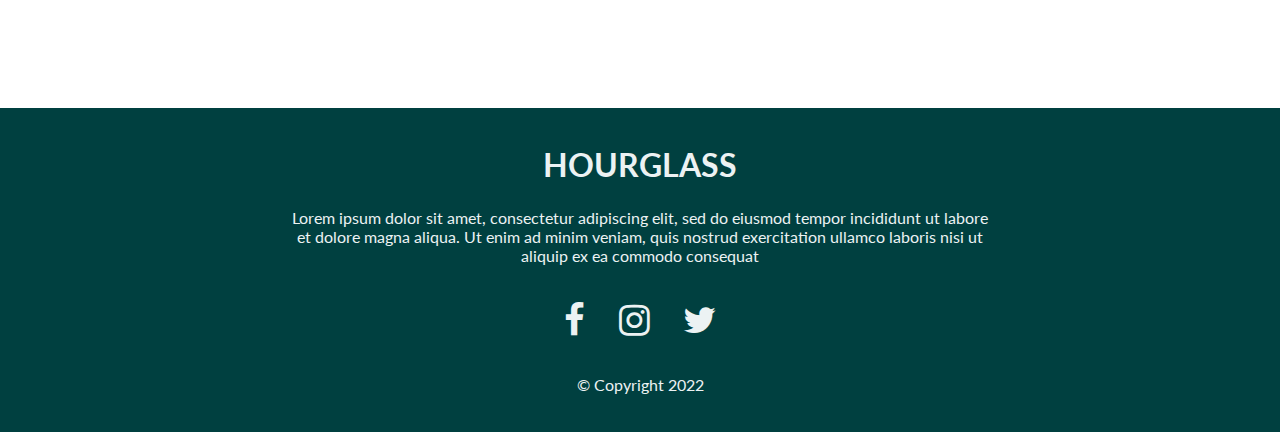
==== commit 81db0eef: "space between items in cart and st" ====
--- a/index.html
+++ b/index.html
@@ -15,7 +15,7 @@
       <div class="logo"><a href="index.html"> <img src="./logo/hourglass-logo-1.png" alt="Hourglass logo" class="hourglass-logo"> </a></div>
       <div class="cart">
         <i class="fa fa-shopping-cart" aria-hidden="true"></i>
-        <span id="quantity">0</span>st
+        <span id="quantity">0</span> st
       </div>
       <div class="hamburger-container">
         <div class="hamburger-line"></div>
@@ -23,8 +23,8 @@
       <nav class="nav">
         <ul id="loginMenuList">
           <li><a href="produktlista.html?category=armbandsur">Armbandsur</a></li>
-          <li><a href="produktlista.html?category=Fickur">Fickur</a></li>
-          <li><a href="produktlista.html?category=Gökur">Gökur</a></li>
+          <li><a href="produktlista.html?category=fickur">Fickur</a></li>
+          <li><a href="produktlista.html?category=gökur">Gökur</a></li>
           <li id="loginMenuLink"><a href="./login.html">Logga in</a></li>
         </ul>
       </nav>
@@ -39,13 +39,13 @@
   <main class="startmain">
     <h2 class="categoryTitel">Våra produkter</h2>
     <Section class="categorycontainer">
-      <div class="category"><a href="Produktlista.html?category=armbandsur">
+      <div class="category"><a href="produktlista.html?category=armbandsur">
         <img src="./images/products/Armbandsur1.png" alt="">
       <h2>Armbandsur</h2><p>Lorem ipsum dolor sit amet, consectetur adipiscing elit, sed do eiusmod tempor incididunt ut labore et dolore magna aliqua.</p></a></div>
-      <div class="category"><a href="Produktlista.html?category=Fickur">
+      <div class="category"><a href="produktlista.html?category=Fickur">
         <img src="./images/products/Fickur1.png" alt="">
         <h2>Fickur</h2><p>Lorem ipsum dolor sit amet, consectetur adipiscing elit, sed do eiusmod tempor incididunt ut labore et dolore magna aliqua.</p></a></div>
-      <div class="category"><a href="Produktlista.html?category=Gökur">
+      <div class="category"><a href="produktlista.html?category=Gökur">
         <img src="./images/products/gokur5.png" alt="">
         <h2>Gökur</h2><p>Lorem ipsum dolor sit amet, consectetur adipiscing elit, sed do eiusmod tempor incididunt ut labore et dolore magna aliqua.</p></a></div>
     </Section>
@@ -71,4 +71,4 @@
 
   <script src="./js/main.js"></script>
 </body>
-</html>+</html>
--- a/Sass/style.css
+++ b/Sass/style.css
@@ -16,6 +16,10 @@
       -ms-flex-align: center;
           align-items: center;
   margin: 10%;
+}
+
+main .main-wrapper .totalCartValue {
+  margin: 2%;
 }
 
 main .main-wrapper .order-button {
@@ -436,10 +440,6 @@
           user-select: none;
 }
 
-.categoryHeader {
-  color: red;
-}
-
 .startmain {
   display: -webkit-box;
   display: -ms-flexbox;
@@ -568,6 +568,7 @@
     height: 100vh;
     position: relative;
     overflow: hidden;
+    z-index: -1;
   }
   .header-img .imgDiv .headerIMG {
     background-repeat: no-repeat;
